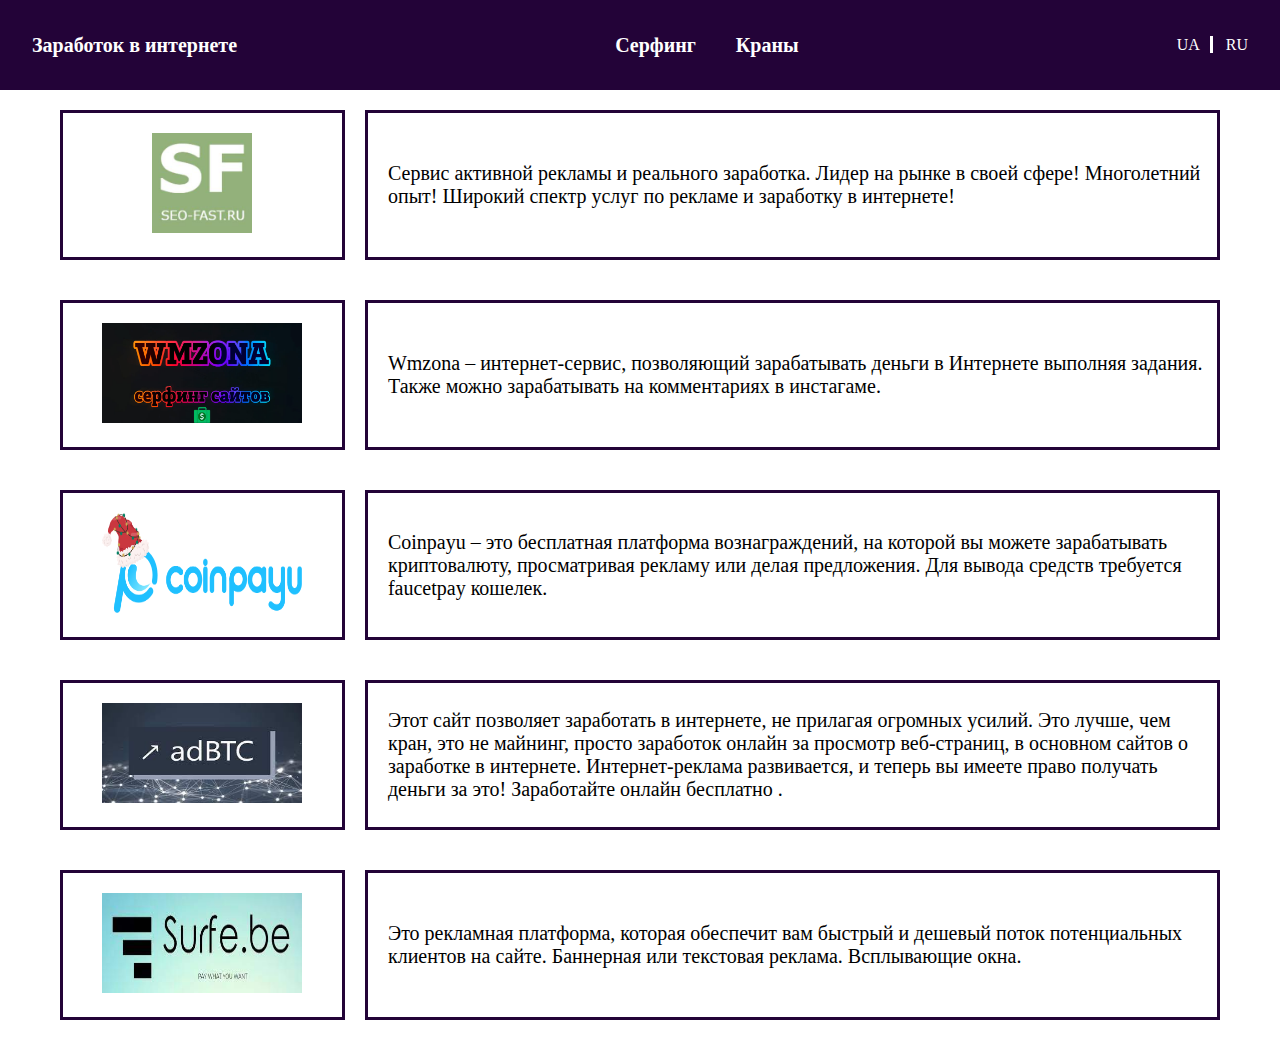
==== index.html @ a7a941d0 "main" ====
<!DOCTYPE html>
<html lang="en">

<head>
    <meta charset="UTF-8">
    <meta http-equiv="X-UA-Compatible" content="IE=edge">
    <meta name="viewport" content="width=device-width, initial-scale=1.0">
    <meta http-equiv="X-UA-Compatible" content="IE=edge">
    <link rel="stylesheet" href="css/style.css">
    <script src="https://ajax.googleapis.com/ajax/libs/jquery/3.5.1/jquery.min.js"></script>
    <link rel="stylesheet" href="js/script.js">
    <title>Заработок в интернете</title>
</head>

<body>
    <header class="header">
        <div class="logo">
            <span class="logo__text">Заработок в интернете</span>
        </div>
        <nav>
            <ul class="nav">
                <li class="nav__item "><a href="/spand/" class="serf">Серфинг</a></li>
                <li class="nav__item "><a href="kran.html" class="kran">Краны</a></li>
            </ul>
        </nav>
        <div class="translater">
            <span class="ua">UA</span>
            <span class="ru">RU</span>
        </div>
    </header>
    <section class="main">
        <div class="item">
            <div class="img">
                <a href="https://seo-fast.ru/?r=2315139" target="_blank">
                    <img class="seo" src="img/image_616.jpg" alt="">
                </a>
            </div>
            <div class="text">
                <p class="text_ seo_text">Сервис активной рекламы и реального заработка. Лидер на рынке в своей сфере!
                    Многолетний
                    опыт! Широкий спектр услуг по рекламе и заработку в интернете!</p>
            </div>
        </div>
        <div class="item">
            <div class="img">
                <a href="https://wmzona.com/zarabotok/signup#1984268" target="_blank">
                    <img class="seo wmzona" src="img/wmzona-obzor-i-otzyvi.jpg" alt="">
                </a>
            </div>
            <div class="text">
                <p class="text_ wmzona_text">Wmzona – интернет-сервис, позволяющий зарабатывать деньги в Интернете
                    выполняя
                    задания. Также можно зарабатывать на комментариях в инстагаме.</p>
            </div>
        </div>
        <div class="item">
            <div class="img">
                <a href="https://www.coinpayu.com/?r=pavlodcgfbh" target="_blank">
                    <img class="seo wmzona" src="img/dashboard_logo.5eacf0a.png" alt="">
                </a>
            </div>
            <div class="text">
                <p class="text_ Coinpayu_text">Coinpayu – это бесплатная платформа вознаграждений, на которой вы можете
                    зарабатывать криптовалюту, просматривая рекламу или делая предложения. Для вывода средств требуется
                    faucetpay кошелек.
                </p>
            </div>
        </div>
        <div class="item">
            <div class="img">
                <a href="https://r.adbtc.top/1939806" target="_blank">
                    <img class="seo wmzona" src="img/download1.jpg" alt="">
                </a>
            </div>
            <div class="text">
                <p class="text_ adBTC_text">Этот сайт позволяет заработать в интернете, не прилагая огромных усилий. Это
                    лучше, чем кран, это не майнинг, просто заработок онлайн за просмотр веб-страниц, в основном сайтов
                    о заработке в интернете.
                    Интернет-реклама развивается, и теперь вы имеете право получать деньги за это! Заработайте онлайн
                    бесплатно .

                </p>
            </div>
        </div>
        <div class="item">
            <div class="img">
                <a href="https://surfe.be/ext/915999" target="_blank">
                    <img class="seo wmzona" src="img/download.jpg" alt="">
                </a>
            </div>
            <div class="text">
                <p class="text_ serf_text">
                    Это рекламная платформа, которая обеспечит вам быстрый и дешевый поток потенциальных клиентов на
                    сайте. Баннерная или текстовая реклама. Всплывающие окна.
                </p>
            </div>
        </div>
    </section>
</body>
<script src="js/date.js"></script>
<script src="js/script.js"></script>

</html>
---- css/style.css ----
* {
    box-sizing: border-box;
}

:root {
    --purpul-color: #230338;
}

body {
    padding: 0;
    margin: 0;
}

.header {
    position: fixed;
    top: 0;
    width: 100%;
    height: 10vh;
    background-color: #230338;
    color: white;
    display: flex;
    justify-content: space-between;
    align-items: center;
    padding: 0 32px;
}

.logo__text {
    font-size: 20px;
    font-weight: bold;
}

.nav {
    display: flex;
    list-style: none;
    padding: 0;
    margin: 0;
    justify-content: center;
    height: 10vh;
}

.nav li {
    margin: 0 10px;
    padding: 0 10px;
    display: flex;
    align-items: center;
}

a {
    font-size: 20px;
    text-decoration: none;
    color: white;
    font-weight: bold;
}

.nav li:hover {
    background-color: #470374;
}

.ua {
    border-right: 3px solid #fff;
    padding-right: 10px;
    cursor: pointer;
}

.ru {
    padding-left: 9px;
    cursor: pointer;
}

.main {
    margin-top: 10vh;
    padding: 0 40px;
}

.item {
    display: flex;
    align-items: center;
    padding: 20px;
}

.item>.img {
    width: 25%;
    height: 150px;
    border: 3px solid var(--purpul-color);
    margin-right: 20px;
    display: flex;
    justify-content: center;
    align-items: center;
}

.text {
    width: 75%;
    height: 150px;
    padding: 0 5px 0 20px;
    border: 3px solid var(--purpul-color);
    display: flex;
    align-items: center;
}
.info{
    display: flex;
    align-items: center;
    padding: 20px;
}
.info .text {
    width: 100%;
    height: 150px;
    padding: 0 5px 0 20px;
    border: 3px solid var(--purpul-color);
    display: flex;
    align-items: center;
    justify-content: center;
}

.text_ {
    font-size: 20px;
}

.seo {
    width: 100px;
    height: 100px;
}

.wmzona {
    width: 200px;
}
.link_co{
    color: black;
    font-weight: 400;
    text-decoration: underline;
    cursor: pointer;
}
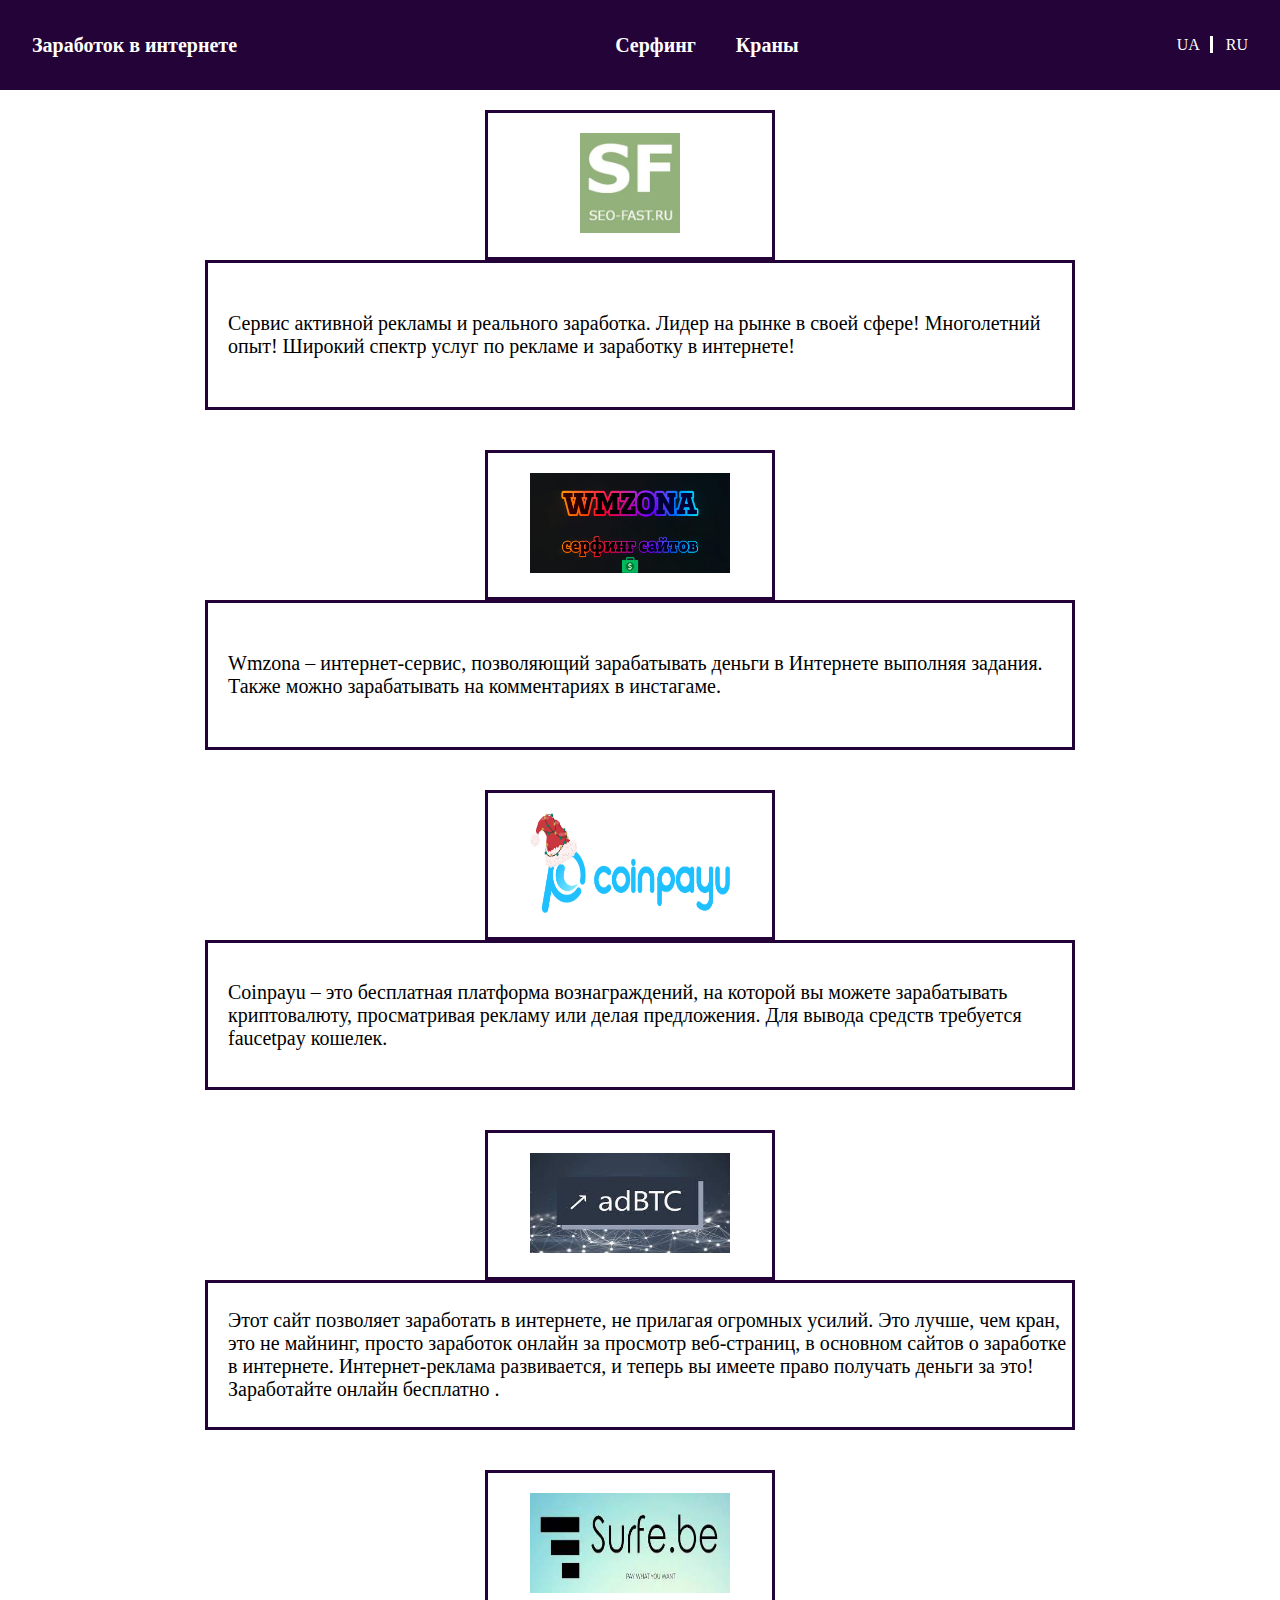
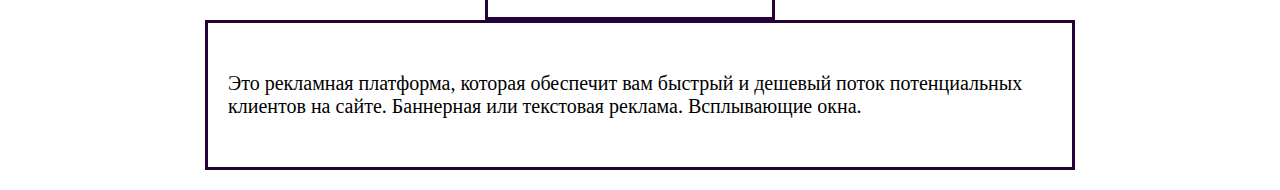
==== commit 57219ba4: "Merge branch 'main' of https://github.com/PashkaSm/spand" ====
--- a/index.html
+++ b/index.html
@@ -5,8 +5,10 @@
     <meta charset="UTF-8">
     <meta http-equiv="X-UA-Compatible" content="IE=edge">
     <meta name="viewport" content="width=device-width, initial-scale=1.0">
-    <meta http-equiv="X-UA-Compatible" content="IE=edge">
+    <meta name="google-site-verification" content="cG1dxzQFX3GgeDCtqv7rAOrR7YzmIIvj6F9y52bMvgQ" />
+    <meta name="keywords" content="Заработок в интернете">
     <link rel="stylesheet" href="css/style.css">
+    <link rel="stylesheet" href="css/media.css">
     <script src="https://ajax.googleapis.com/ajax/libs/jquery/3.5.1/jquery.min.js"></script>
     <link rel="stylesheet" href="js/script.js">
     <title>Заработок в интернете</title>
@@ -100,4 +102,4 @@
 <script src="js/date.js"></script>
 <script src="js/script.js"></script>
 
-</html>+</html>
--- a/css/media.css
+++ b/css/media.css
@@ -0,0 +1,6 @@
+@media screen and (min-width: 764px) {
+    .item {
+        display: flex;
+        flex-direction: column
+    }
+  }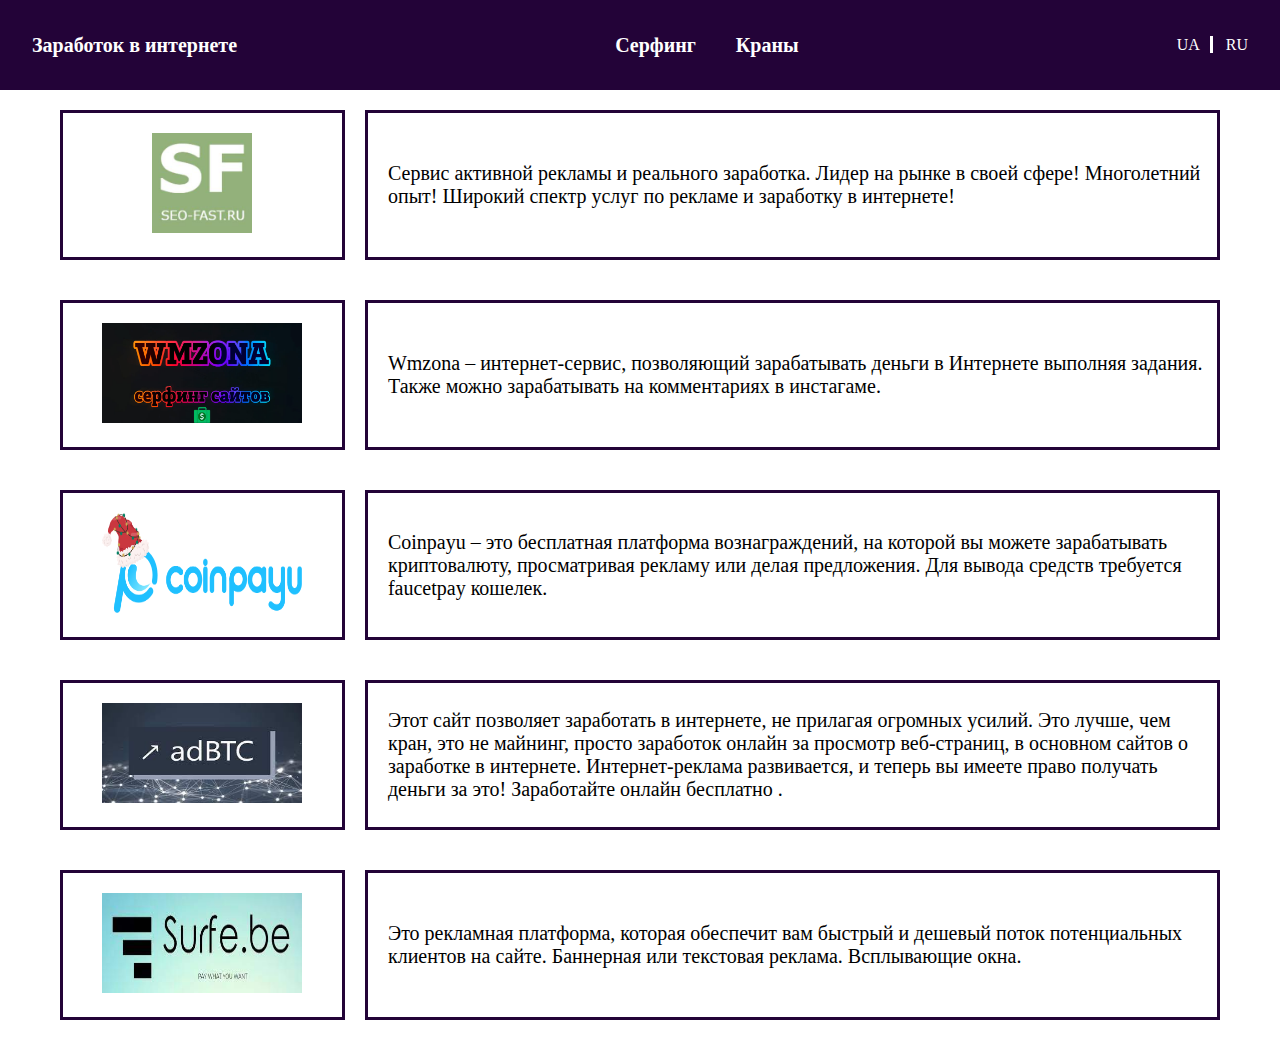
==== commit 7781f1d1: "main" ====
--- a/index.html
+++ b/index.html
@@ -9,6 +9,14 @@
     <meta name="keywords" content="Заработок в интернете">
     <link rel="stylesheet" href="css/style.css">
     <link rel="stylesheet" href="css/media.css">
+    <!-- Global site tag (gtag.js) - Google Analytics -->
+    <script async src="https://www.googletagmanager.com/gtag/js?id=G-4TB54KTYBW"></script>
+    <script>
+        window.dataLayer = window.dataLayer || [];
+        function gtag() { dataLayer.push(arguments); }
+        gtag('js', new Date());
+        gtag('config', 'G-4TB54KTYBW');
+    </script>
     <script src="https://ajax.googleapis.com/ajax/libs/jquery/3.5.1/jquery.min.js"></script>
     <link rel="stylesheet" href="js/script.js">
     <title>Заработок в интернете</title>
--- a/css/style.css
+++ b/css/style.css
@@ -90,7 +90,7 @@
 
 .text {
     width: 75%;
-    height: 150px;
+    min-height: 150px;
     padding: 0 5px 0 20px;
     border: 3px solid var(--purpul-color);
     display: flex;
--- a/css/media.css
+++ b/css/media.css
@@ -1,6 +1,47 @@
-@media screen and (min-width: 764px) {
+@media screen and (max-width: 764px) {
+    .main {
+        margin-top: 10vh;
+        padding: 0 0px;
+    }
+    .link_co {
+        font-size: 20px;
+    }
+    .logo__text {
+        font-size: 15px;
+        font-weight: 400;
+    }
+    .translater{
+        display: flex;
+    }
+    .nav li {
+        margin: 0 6px;
+        padding: 0 6px;
+    }
+    a {
+        font-size: 15px;
+        font-weight: 400;
+    }
+    .ua {
+        border-right: 3px solid #fff;
+        padding-right: 5px;
+        cursor: pointer;
+        font-size: 15px;
+    }
+    .ru {
+        padding-left: 5px;
+        font-size: 15px;
+    }
     .item {
         display: flex;
         flex-direction: column
     }
-  }+    .item>.img {
+        width: 100%;
+        margin-right: 0px;
+    }
+    .text {
+        width: 100%;
+        min-height: 150px;
+        margin-top: 20px;
+    }
+}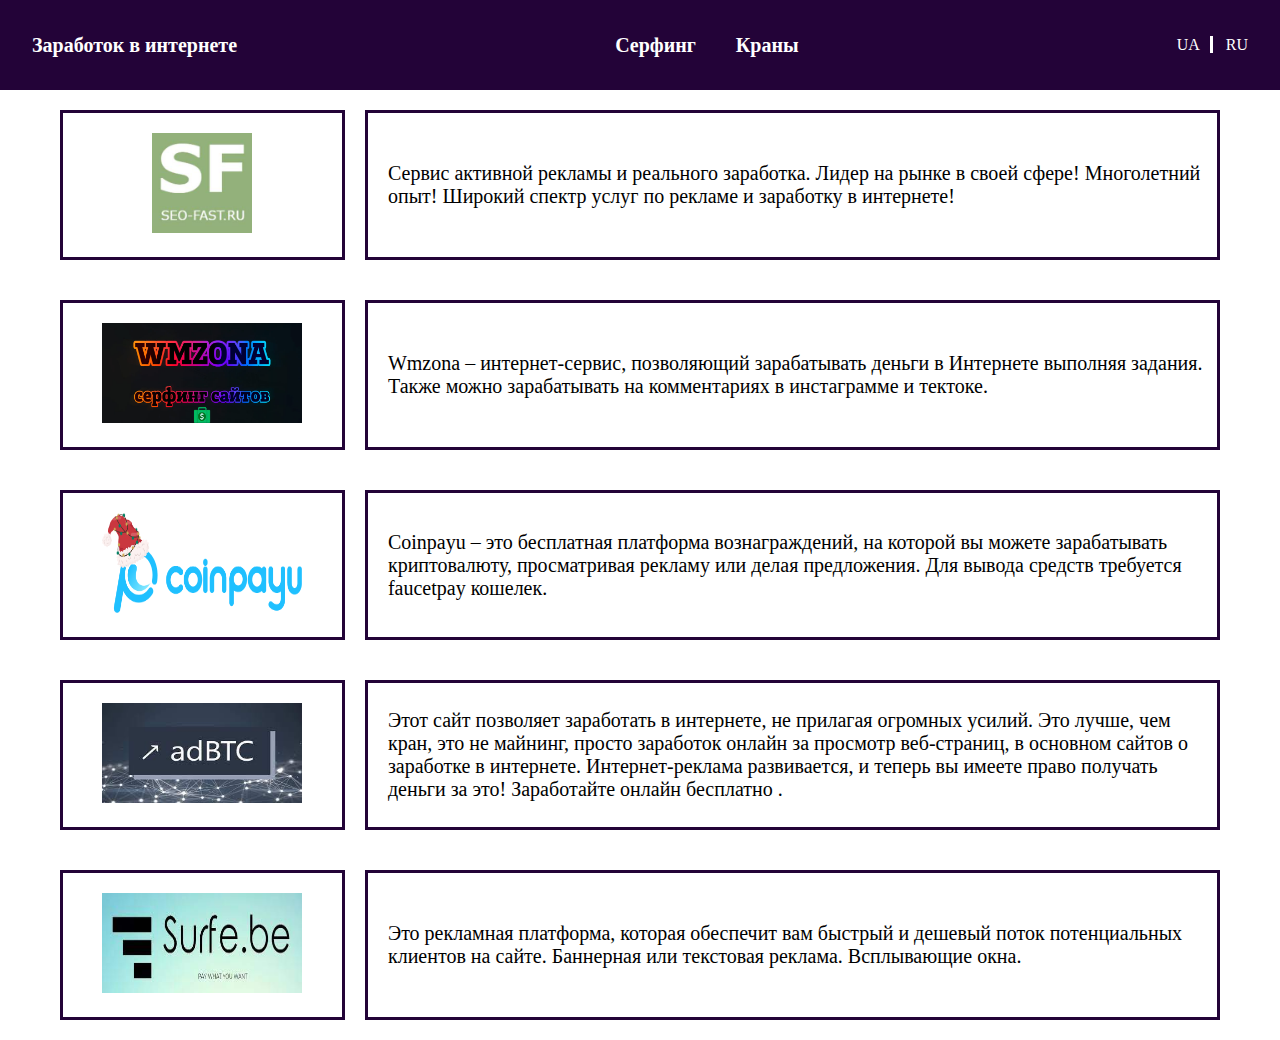
==== commit 63e7e079: "main" ====
--- a/index.html
+++ b/index.html
@@ -58,9 +58,10 @@
                 </a>
             </div>
             <div class="text">
-                <p class="text_ wmzona_text">Wmzona – интернет-сервис, позволяющий зарабатывать деньги в Интернете
-                    выполняя
-                    задания. Также можно зарабатывать на комментариях в инстагаме.</p>
+                <p class="text_ wmzona_text">
+                    Wmzona – интернет-сервис, позволяющий зарабатывать деньги в Интернете выполняя задания. 
+                    Также можно зарабатывать на комментариях в инстаграмме и тектоке.
+                </p>
             </div>
         </div>
         <div class="item">
@@ -110,4 +111,4 @@
 <script src="js/date.js"></script>
 <script src="js/script.js"></script>
 
-</html>
+</html>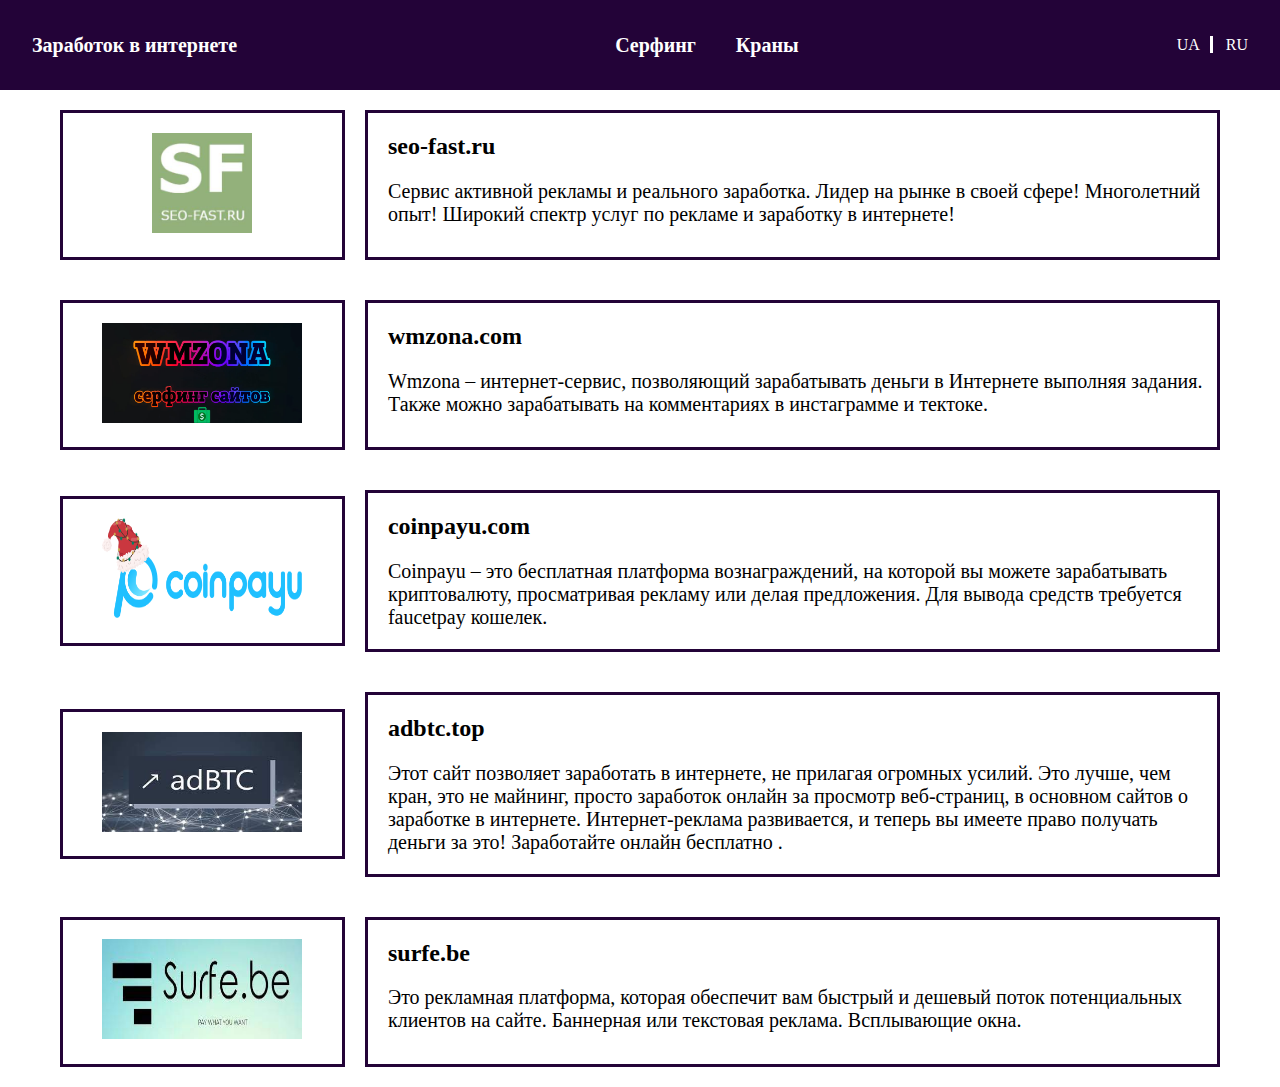
==== commit d0c97c3a: "main" ====
--- a/index.html
+++ b/index.html
@@ -46,6 +46,7 @@
                 </a>
             </div>
             <div class="text">
+               <h2>seo-fast.ru</h2>
                 <p class="text_ seo_text">Сервис активной рекламы и реального заработка. Лидер на рынке в своей сфере!
                     Многолетний
                     опыт! Широкий спектр услуг по рекламе и заработку в интернете!</p>
@@ -58,6 +59,7 @@
                 </a>
             </div>
             <div class="text">
+                <h2>wmzona.com</h2>
                 <p class="text_ wmzona_text">
                     Wmzona – интернет-сервис, позволяющий зарабатывать деньги в Интернете выполняя задания. 
                     Также можно зарабатывать на комментариях в инстаграмме и тектоке.
@@ -71,6 +73,7 @@
                 </a>
             </div>
             <div class="text">
+                <h2>coinpayu.com</h2>
                 <p class="text_ Coinpayu_text">Coinpayu – это бесплатная платформа вознаграждений, на которой вы можете
                     зарабатывать криптовалюту, просматривая рекламу или делая предложения. Для вывода средств требуется
                     faucetpay кошелек.
@@ -84,6 +87,7 @@
                 </a>
             </div>
             <div class="text">
+                <h2>adbtc.top</h2>
                 <p class="text_ adBTC_text">Этот сайт позволяет заработать в интернете, не прилагая огромных усилий. Это
                     лучше, чем кран, это не майнинг, просто заработок онлайн за просмотр веб-страниц, в основном сайтов
                     о заработке в интернете.
@@ -100,6 +104,7 @@
                 </a>
             </div>
             <div class="text">
+                <h2>surfe.be</h2>
                 <p class="text_ serf_text">
                     Это рекламная платформа, которая обеспечит вам быстрый и дешевый поток потенциальных клиентов на
                     сайте. Баннерная или текстовая реклама. Всплывающие окна.
--- a/css/style.css
+++ b/css/style.css
@@ -94,7 +94,8 @@
     padding: 0 5px 0 20px;
     border: 3px solid var(--purpul-color);
     display: flex;
-    align-items: center;
+    align-items: flex-start;
+    flex-direction: column;
 }
 .info{
     display: flex;
@@ -113,6 +114,7 @@
 
 .text_ {
     font-size: 20px;
+    margin-top: 0px;
 }
 
 .seo {
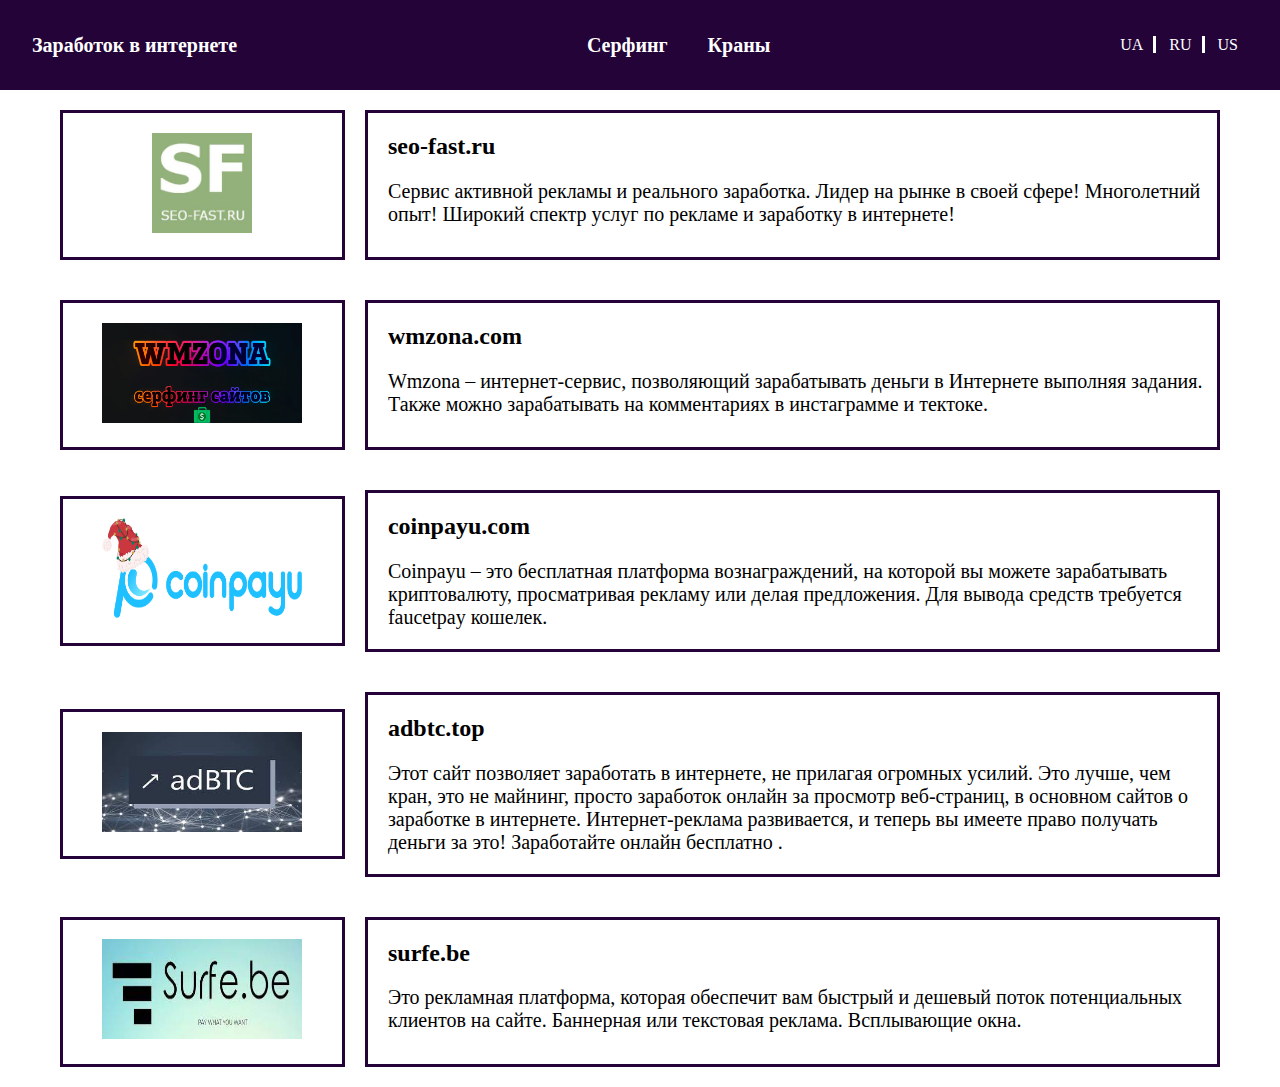
==== commit 8bab93c2: "main" ====
--- a/index.html
+++ b/index.html
@@ -6,7 +6,9 @@
     <meta http-equiv="X-UA-Compatible" content="IE=edge">
     <meta name="viewport" content="width=device-width, initial-scale=1.0">
     <meta name="google-site-verification" content="cG1dxzQFX3GgeDCtqv7rAOrR7YzmIIvj6F9y52bMvgQ" />
-    <meta name="keywords" content="Заработок в интернете">
+    <meta name="keywords" content="Заработок в интернете,Earnings on the Internet,Заробіток в інтернеті,seo-fast.ru,wmzona.com,
+    coinpayu.com,adbtc.top,surfe.be,Cryptocurrency taps,Криптовалютні крани ">
+    <meta name="description" content="Заработок в интернете">
     <link rel="stylesheet" href="css/style.css">
     <link rel="stylesheet" href="css/media.css">
     <!-- Global site tag (gtag.js) - Google Analytics -->
@@ -36,6 +38,7 @@
         <div class="translater">
             <span class="ua">UA</span>
             <span class="ru">RU</span>
+            <span class="us">US</span>
         </div>
     </header>
     <section class="main">
--- a/css/style.css
+++ b/css/style.css
@@ -63,10 +63,16 @@
 }
 
 .ru {
+    border-right: 3px solid #fff;
+    padding-right: 10px;
     padding-left: 9px;
     cursor: pointer;
 }
-
+.us {
+    padding-right: 10px;
+    padding-left: 9px;
+    cursor: pointer;
+}
 .main {
     margin-top: 10vh;
     padding: 0 40px;
